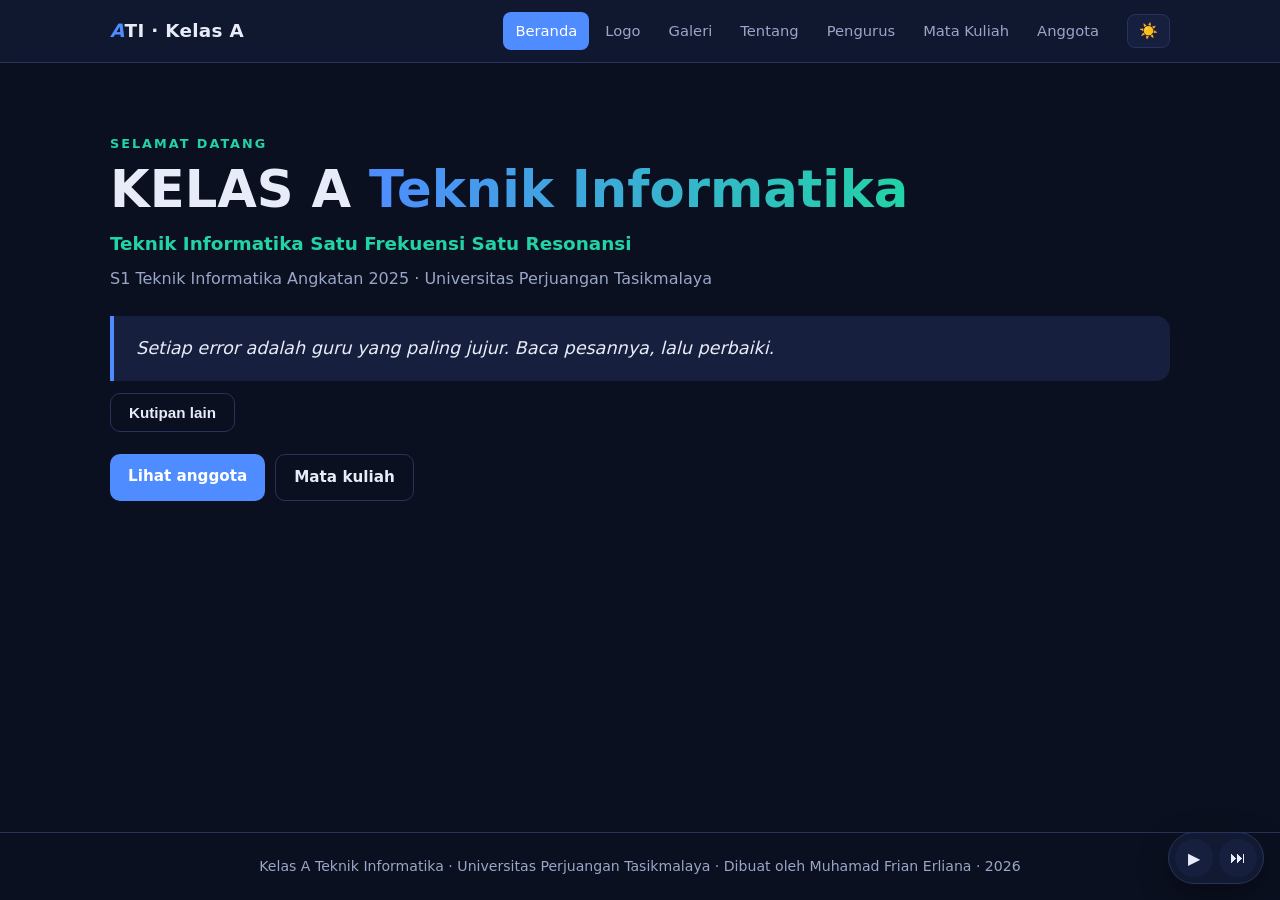
==== index.html @ 5a4f0b9f "Hapus bagian "Jelajahi halaman" dari Beranda Co-Authored-By: Claude Sonnet 5.5 <noreply@anthropic.co" ====
<!DOCTYPE html>
<html lang="id" data-theme="dark">
<head>
<meta charset="utf-8">
<meta name="viewport" content="width=device-width, initial-scale=1, viewport-fit=cover">
<title>Beranda · Kelas A Teknik Informatika</title>
<meta name="description" content="Halaman Kelas A S1 Teknik Informatika Universitas Perjuangan Tasikmalaya.">
<meta property="og:title" content="Kelas A Teknik Informatika">
<meta property="og:image" content="logo-kelas-a.jpg">
<link rel="stylesheet" href="style.css">
<script src="script.js"></script>
</head>
<body>
<header class="nav"><div class="nav-inner">
  <a class="brand" href="index.html"><em>A</em>TI · Kelas A</a>
  <nav class="menu">
    <a class="active" href="index.html">Beranda</a>
    <a href="logo.html">Logo</a>
    <a href="galeri.html">Galeri</a>
    <a href="tentang.html">Tentang</a>
    <a href="pengurus.html">Pengurus</a>
    <a href="mata-kuliah.html">Mata Kuliah</a>
    <a href="anggota.html">Anggota</a>
  </nav>
  <button class="theme-btn" id="themeBtn" aria-label="Ganti tema">☀️</button>
</div></header>

<main>
  <section class="hero">
    <p class="eyebrow">Selamat datang</p>
    <h1>KELAS A <span>Teknik Informatika</span></h1>
    <p class="sub">Teknik Informatika Satu Frekuensi Satu Resonansi</p>
    <p class="meta">S1 Teknik Informatika Angkatan 2025 · Universitas Perjuangan Tasikmalaya</p>
    <blockquote class="quote" id="kutipan">Setiap error adalah guru yang paling jujur. Baca pesannya, lalu perbaiki.</blockquote>
    <button class="btn ghost" id="kutipanBtn">Kutipan lain</button>
    <div class="cta">
      <a class="btn" href="anggota.html">Lihat anggota</a>
      <a class="btn ghost" href="mata-kuliah.html">Mata kuliah</a>
    </div>
  </section>
</main>

<footer>Kelas A Teknik Informatika · Universitas Perjuangan Tasikmalaya · Dibuat oleh Muhamad Frian Erliana · 2026</footer>
<div class="player"><button id="playBtn" class="off" aria-label="Putar musik">▶</button></div>
<audio id="musik" src="musik-kelas.mp3" loop preload="none"></audio>
</body>
</html>
---- style.css ----
:root{
  --bg:#0b1020; --bg2:#121a33; --card:#161f3d; --text:#e8ecf8; --muted:#9aa6c7;
  --accent:#4f8cff; --accent2:#22d3a6; --border:#27335c; --shadow:0 10px 30px rgba(0,0,0,.35);
}
:root[data-theme="light"]{
  --bg:#f4f7ff; --bg2:#ffffff; --card:#ffffff; --text:#14203d; --muted:#5a6788;
  --accent:#2563eb; --accent2:#0f9d7a; --border:#dbe3f6; --shadow:0 10px 30px rgba(30,50,110,.12);
}
*{box-sizing:border-box;margin:0;padding:0}
html{scroll-behavior:smooth}
body{font-family:system-ui,-apple-system,"Segoe UI",Roboto,sans-serif;background:var(--bg);color:var(--text);line-height:1.65;min-height:100vh;display:flex;flex-direction:column}
a{color:var(--accent);text-decoration:none}
img{max-width:100%;display:block}

/* Navbar */
.nav{position:sticky;top:0;z-index:50;background:color-mix(in srgb,var(--bg2) 88%,transparent);backdrop-filter:blur(10px);border-bottom:1px solid var(--border)}
.nav-inner{max-width:1100px;margin:0 auto;padding:12px 20px;display:flex;align-items:center;gap:16px;flex-wrap:wrap}
.brand{font-weight:800;font-size:1.15rem;color:var(--text);letter-spacing:.3px}
.brand em{font-style:italic;color:var(--accent)}
.menu{display:flex;gap:4px;flex-wrap:wrap;margin-left:auto}
.menu a{color:var(--muted);padding:7px 12px;border-radius:8px;font-size:.92rem;font-weight:500;transition:.2s}
.menu a:hover{color:var(--text);background:var(--card)}
.menu a.active{color:#fff;background:var(--accent)}
.theme-btn{background:var(--card);border:1px solid var(--border);color:var(--text);border-radius:8px;padding:7px 11px;cursor:pointer;font-size:.95rem}

/* Layout */
main{flex:1;max-width:1100px;width:100%;margin:0 auto;padding:40px 20px 60px}
.eyebrow{color:var(--accent2);font-weight:700;font-size:.8rem;letter-spacing:2px;text-transform:uppercase}
h1{font-size:clamp(2rem,5vw,3.2rem);line-height:1.15;margin:6px 0 10px}
h2{font-size:clamp(1.5rem,3.5vw,2.1rem);margin:4px 0 8px}
.lead{color:var(--muted);max-width:680px;margin-bottom:28px}
.grid{display:grid;gap:18px}
.grid.cols-2{grid-template-columns:repeat(auto-fit,minmax(260px,1fr))}
.grid.cols-3{grid-template-columns:repeat(auto-fit,minmax(220px,1fr))}
.card{background:var(--card);border:1px solid var(--border);border-radius:16px;padding:22px;box-shadow:var(--shadow)}
.card h3{font-size:1.05rem;margin-bottom:4px}
.role{color:var(--accent2);font-size:.78rem;font-weight:700;letter-spacing:1.2px;text-transform:uppercase}
.name{font-size:1.1rem;font-weight:600;margin-top:2px}

/* Hero */
.hero{padding:30px 0 10px}
.hero .sub{font-size:1.15rem;color:var(--accent2);font-weight:600}
.hero .meta{color:var(--muted);margin:6px 0 24px}
.hero h1 span{background:linear-gradient(90deg,var(--accent),var(--accent2));-webkit-background-clip:text;background-clip:text;color:transparent}
.quote{border-left:4px solid var(--accent);background:var(--card);padding:18px 22px;border-radius:0 14px 14px 0;font-size:1.1rem;font-style:italic;margin-bottom:12px}
.btn{display:inline-block;background:var(--accent);color:#fff;border:0;padding:10px 18px;border-radius:10px;font-weight:600;cursor:pointer;font-size:.95rem}
.btn.ghost{background:transparent;color:var(--text);border:1px solid var(--border)}
.cta{display:flex;gap:10px;flex-wrap:wrap;margin-top:22px}

/* Logo & galeri */
.logo-card{text-align:center}
.logo-card img{margin:0 auto 14px;max-height:260px;border-radius:12px;background:#fff;padding:8px}
.gallery{display:grid;grid-template-columns:repeat(auto-fill,minmax(230px,1fr));gap:14px}
.gallery figure{border-radius:14px;overflow:hidden;border:1px solid var(--border);cursor:zoom-in;background:var(--card)}
.gallery img{width:100%;aspect-ratio:4/3;object-fit:cover;transition:transform .3s}
.gallery figure:hover img{transform:scale(1.05)}
.lightbox{position:fixed;inset:0;background:rgba(0,0,0,.88);display:none;align-items:center;justify-content:center;z-index:100;padding:20px;cursor:zoom-out}
.lightbox.show{display:flex}
.lightbox img{max-height:92vh;border-radius:10px}
.empty{padding:26px;border:2px dashed var(--border);border-radius:14px;color:var(--muted);text-align:center}

/* Mata kuliah */
.day{margin-bottom:30px}
.day h3{font-size:1.2rem;margin-bottom:12px;display:flex;align-items:center;gap:10px}
.day h3::before{content:"";width:10px;height:10px;border-radius:50%;background:var(--accent2)}
details{background:var(--card);border:1px solid var(--border);border-radius:12px;padding:14px 18px;margin-bottom:10px}
summary{cursor:pointer;font-weight:600;list-style:none;display:flex;justify-content:space-between;align-items:center;gap:10px}
summary::-webkit-details-marker{display:none}
summary::after{content:"＋";color:var(--accent);font-weight:700}
details[open] summary::after{content:"－"}
details p{margin-top:10px;color:var(--muted);font-size:.95rem}
details p strong{color:var(--text)}

/* Anggota */
.tools{display:flex;gap:12px;flex-wrap:wrap;align-items:end;margin-bottom:20px}
.field{display:flex;flex-direction:column;gap:5px;flex:1;min-width:200px}
.field label{font-size:.82rem;color:var(--muted);font-weight:600}
input[type=text],input[type=search]{background:var(--bg2);color:var(--text);border:1px solid var(--border);border-radius:10px;padding:10px 12px;font-size:.95rem;width:100%}
input:focus{outline:2px solid var(--accent);outline-offset:1px}
.count{color:var(--muted);font-size:.9rem;margin-bottom:14px}
.members{list-style:none;display:grid;grid-template-columns:repeat(auto-fill,minmax(240px,1fr));gap:10px}
.members li{background:var(--card);border:1px solid var(--border);border-radius:12px;padding:12px 14px;display:flex;align-items:center;gap:12px}
.avatar{width:44px;height:44px;border-radius:50%;background:linear-gradient(135deg,var(--accent),var(--accent2));color:#fff;display:grid;place-items:center;font-weight:700;flex-shrink:0;overflow:hidden}
.avatar img{width:100%;height:100%;object-fit:cover}
.members .info{display:flex;flex-direction:column;line-height:1.3}
.members .peran{color:var(--accent2);font-size:.75rem;font-weight:700;letter-spacing:.5px;text-transform:uppercase}
.note{font-size:.85rem;color:var(--muted);margin-top:16px}
.form-box{background:var(--card);border:1px solid var(--border);border-radius:14px;padding:18px;margin-bottom:22px}

/* Footer & musik */
footer{border-top:1px solid var(--border);color:var(--muted);text-align:center;padding:22px 20px;font-size:.88rem}
.player{position:fixed;right:16px;bottom:16px;z-index:60;display:flex;gap:6px;background:var(--bg2);border:1px solid var(--border);border-radius:999px;padding:6px;box-shadow:var(--shadow)}
.player button{background:var(--accent);color:#fff;border:0;width:38px;height:38px;border-radius:50%;cursor:pointer;font-size:1rem}
.player button.off{background:var(--card);color:var(--text)}
#nextBtn{background:var(--card);color:var(--text)}

@media(max-width:640px){
  .menu{margin-left:0;width:100%}
  .nav-inner{gap:8px}
}
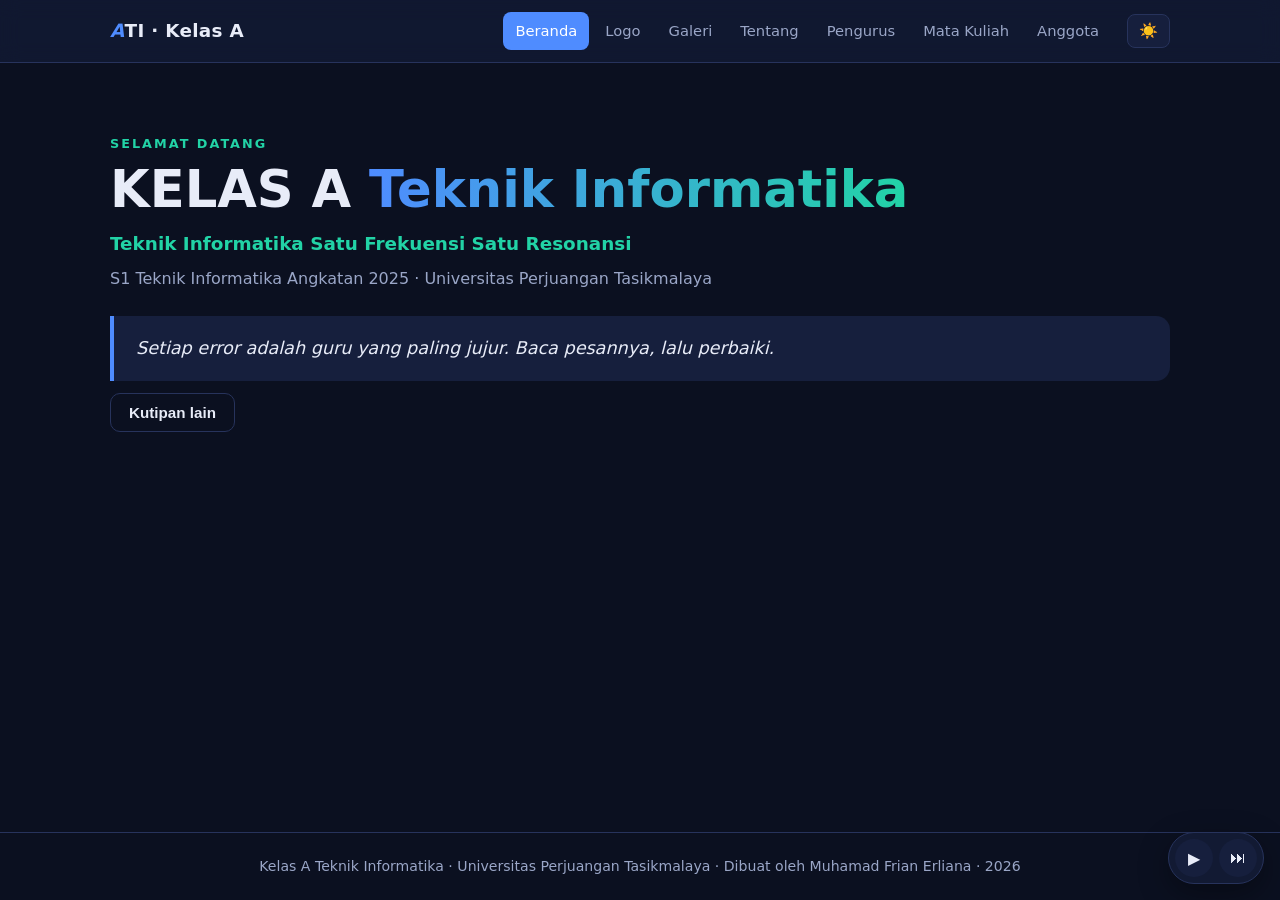
==== commit e070141b: "Hapus tombol Lihat anggota dan Mata kuliah dari Beranda Co-Authored-By: Claude Sonnet 5.5 <noreply@a" ====
--- a/index.html
+++ b/index.html
@@ -33,10 +33,6 @@
     <p class="meta">S1 Teknik Informatika Angkatan 2025 · Universitas Perjuangan Tasikmalaya</p>
     <blockquote class="quote" id="kutipan">Setiap error adalah guru yang paling jujur. Baca pesannya, lalu perbaiki.</blockquote>
     <button class="btn ghost" id="kutipanBtn">Kutipan lain</button>
-    <div class="cta">
-      <a class="btn" href="anggota.html">Lihat anggota</a>
-      <a class="btn ghost" href="mata-kuliah.html">Mata kuliah</a>
-    </div>
   </section>
 </main>
 
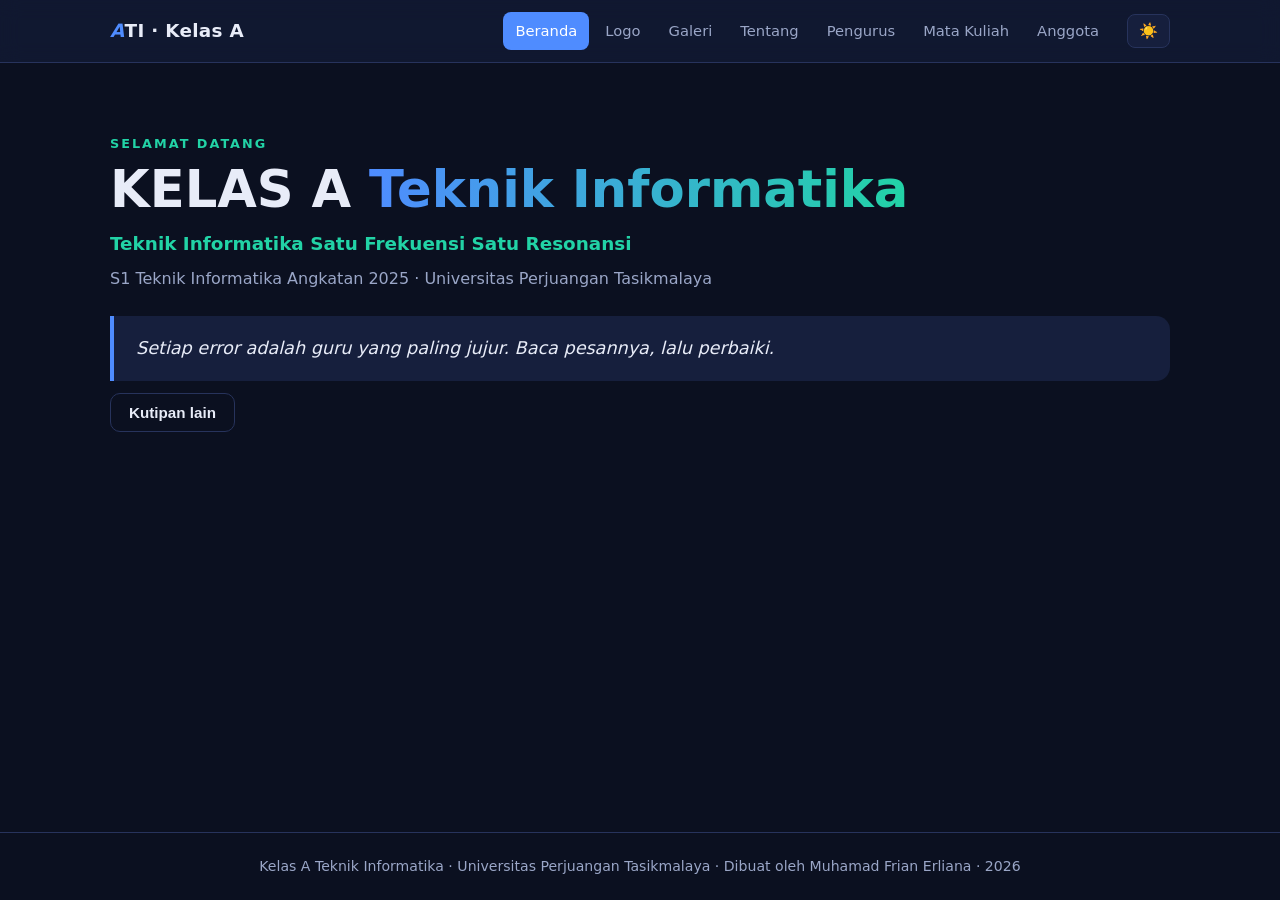
==== commit 25752712: "Hilangkan pemutar musik dari semua halaman" ====
--- a/index.html
+++ b/index.html
@@ -37,7 +37,5 @@
 </main>
 
 <footer>Kelas A Teknik Informatika · Universitas Perjuangan Tasikmalaya · Dibuat oleh Muhamad Frian Erliana · 2026</footer>
-<div class="player"><button id="playBtn" class="off" aria-label="Putar musik">▶</button></div>
-<audio id="musik" src="musik-kelas.mp3" loop preload="none"></audio>
 </body>
 </html>
--- a/style.css
+++ b/style.css
@@ -87,12 +87,8 @@
 .note{font-size:.85rem;color:var(--muted);margin-top:16px}
 .form-box{background:var(--card);border:1px solid var(--border);border-radius:14px;padding:18px;margin-bottom:22px}
 
-/* Footer & musik */
+/* Footer */
 footer{border-top:1px solid var(--border);color:var(--muted);text-align:center;padding:22px 20px;font-size:.88rem}
-.player{position:fixed;right:16px;bottom:16px;z-index:60;display:flex;gap:6px;background:var(--bg2);border:1px solid var(--border);border-radius:999px;padding:6px;box-shadow:var(--shadow)}
-.player button{background:var(--accent);color:#fff;border:0;width:38px;height:38px;border-radius:50%;cursor:pointer;font-size:1rem}
-.player button.off{background:var(--card);color:var(--text)}
-#nextBtn{background:var(--card);color:var(--text)}
 
 @media(max-width:640px){
   .menu{margin-left:0;width:100%}
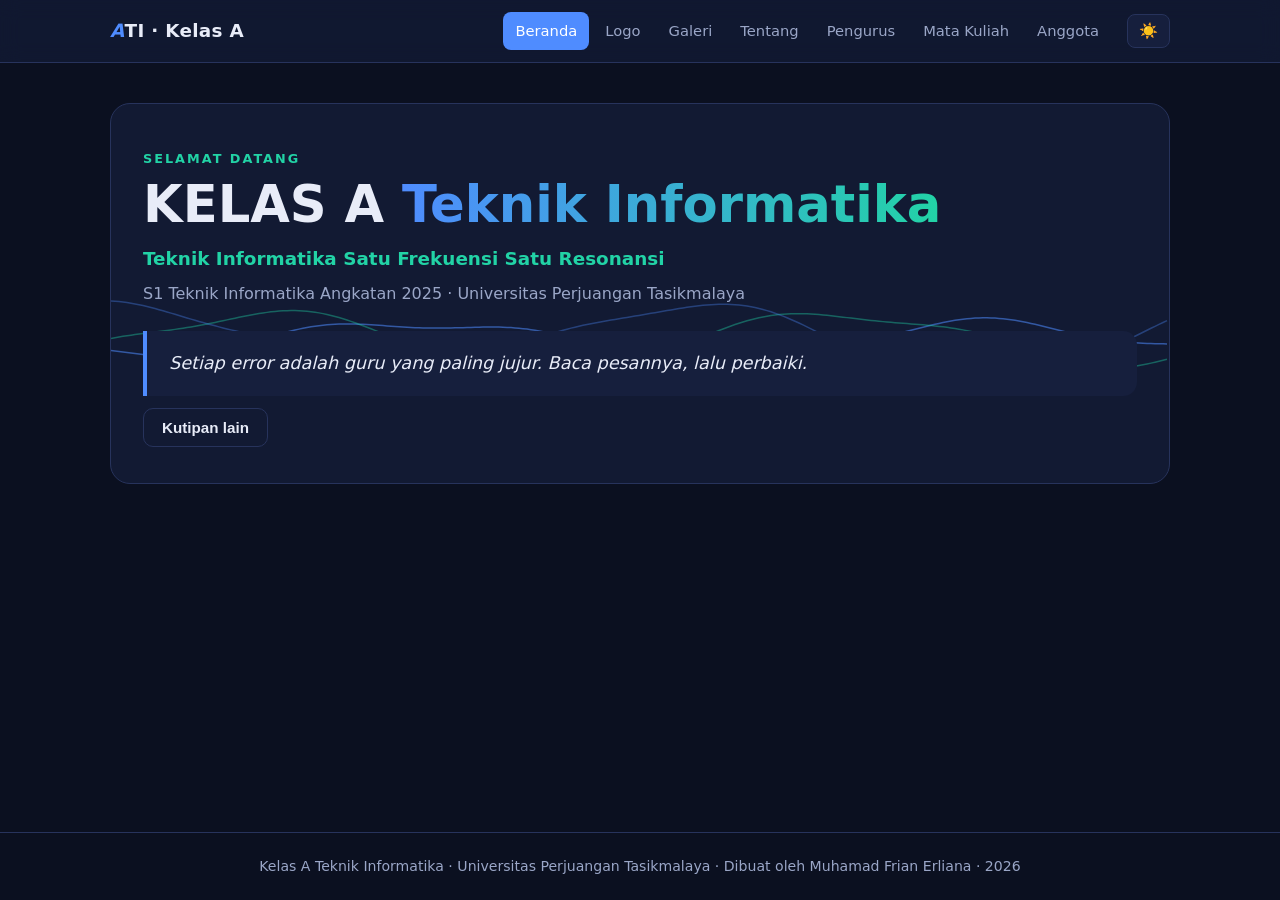
==== commit 34f4ddee: "Tambah latar gelombang frekuensi di hero Beranda" ====
--- a/index.html
+++ b/index.html
@@ -27,6 +27,7 @@
 
 <main>
   <section class="hero">
+    <canvas class="wave-bg" id="gelombang" aria-hidden="true"></canvas>
     <p class="eyebrow">Selamat datang</p>
     <h1>KELAS A <span>Teknik Informatika</span></h1>
     <p class="sub">Teknik Informatika Satu Frekuensi Satu Resonansi</p>
--- a/style.css
+++ b/style.css
@@ -38,7 +38,8 @@
 .name{font-size:1.1rem;font-weight:600;margin-top:2px}
 
 /* Hero */
-.hero{padding:30px 0 10px}
+.hero{position:relative;isolation:isolate;overflow:hidden;padding:44px 32px 36px;background:var(--bg2);border:1px solid var(--border);border-radius:20px}
+.wave-bg{position:absolute;inset:0;width:100%;height:100%;z-index:-1;pointer-events:none}
 .hero .sub{font-size:1.15rem;color:var(--accent2);font-weight:600}
 .hero .meta{color:var(--muted);margin:6px 0 24px}
 .hero h1 span{background:linear-gradient(90deg,var(--accent),var(--accent2));-webkit-background-clip:text;background-clip:text;color:transparent}
@@ -93,4 +94,5 @@
 @media(max-width:640px){
   .menu{margin-left:0;width:100%}
   .nav-inner{gap:8px}
+  .hero{padding:32px 20px 28px}
 }
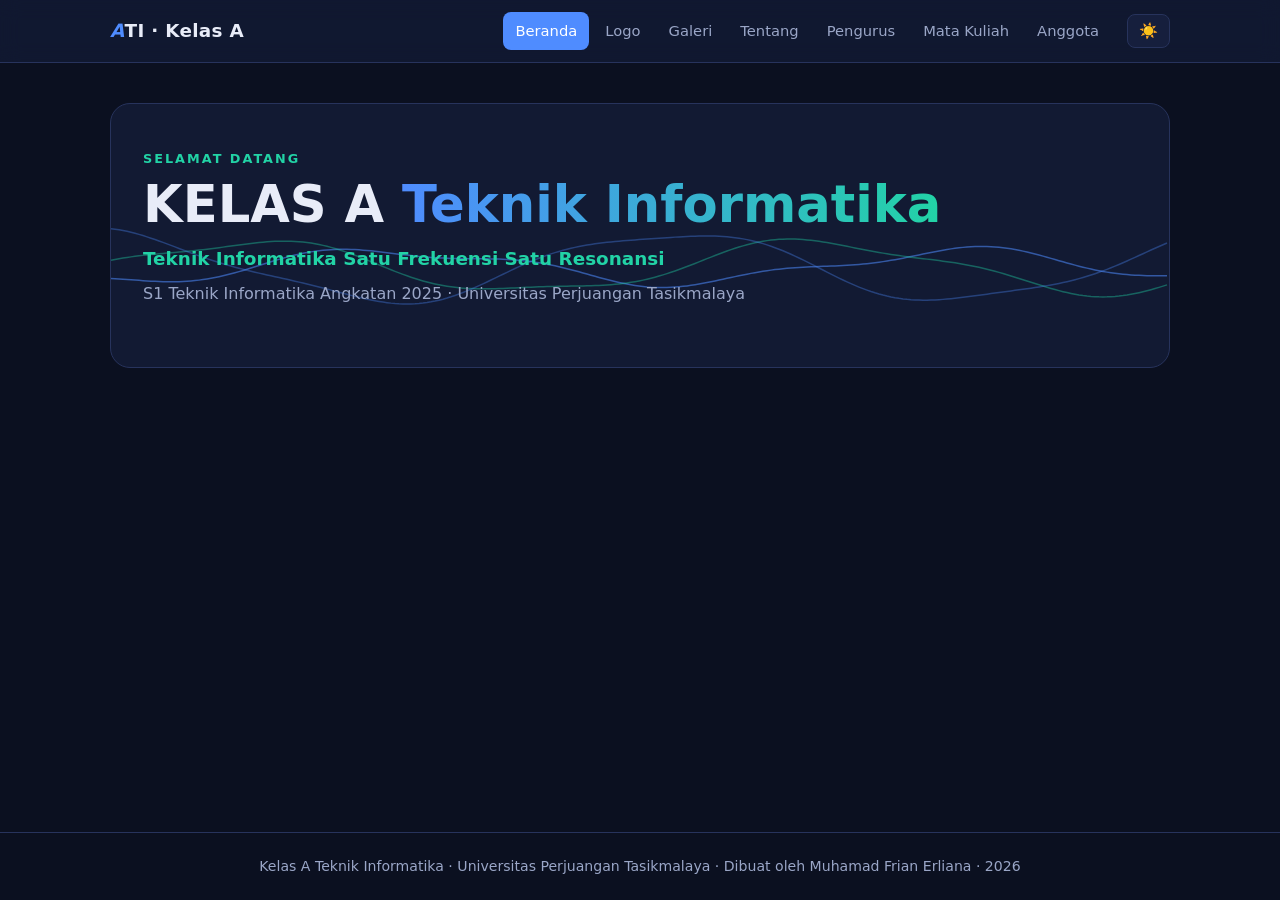
==== commit 4bf04fdd: "Hapus kutipan dari Beranda Co-Authored-By: Claude Sonnet 5.5 <noreply@anthropic.com> Claude-Session:" ====
--- a/index.html
+++ b/index.html
@@ -32,8 +32,6 @@
     <h1>KELAS A <span>Teknik Informatika</span></h1>
     <p class="sub">Teknik Informatika Satu Frekuensi Satu Resonansi</p>
     <p class="meta">S1 Teknik Informatika Angkatan 2025 · Universitas Perjuangan Tasikmalaya</p>
-    <blockquote class="quote" id="kutipan">Setiap error adalah guru yang paling jujur. Baca pesannya, lalu perbaiki.</blockquote>
-    <button class="btn ghost" id="kutipanBtn">Kutipan lain</button>
   </section>
 </main>
 
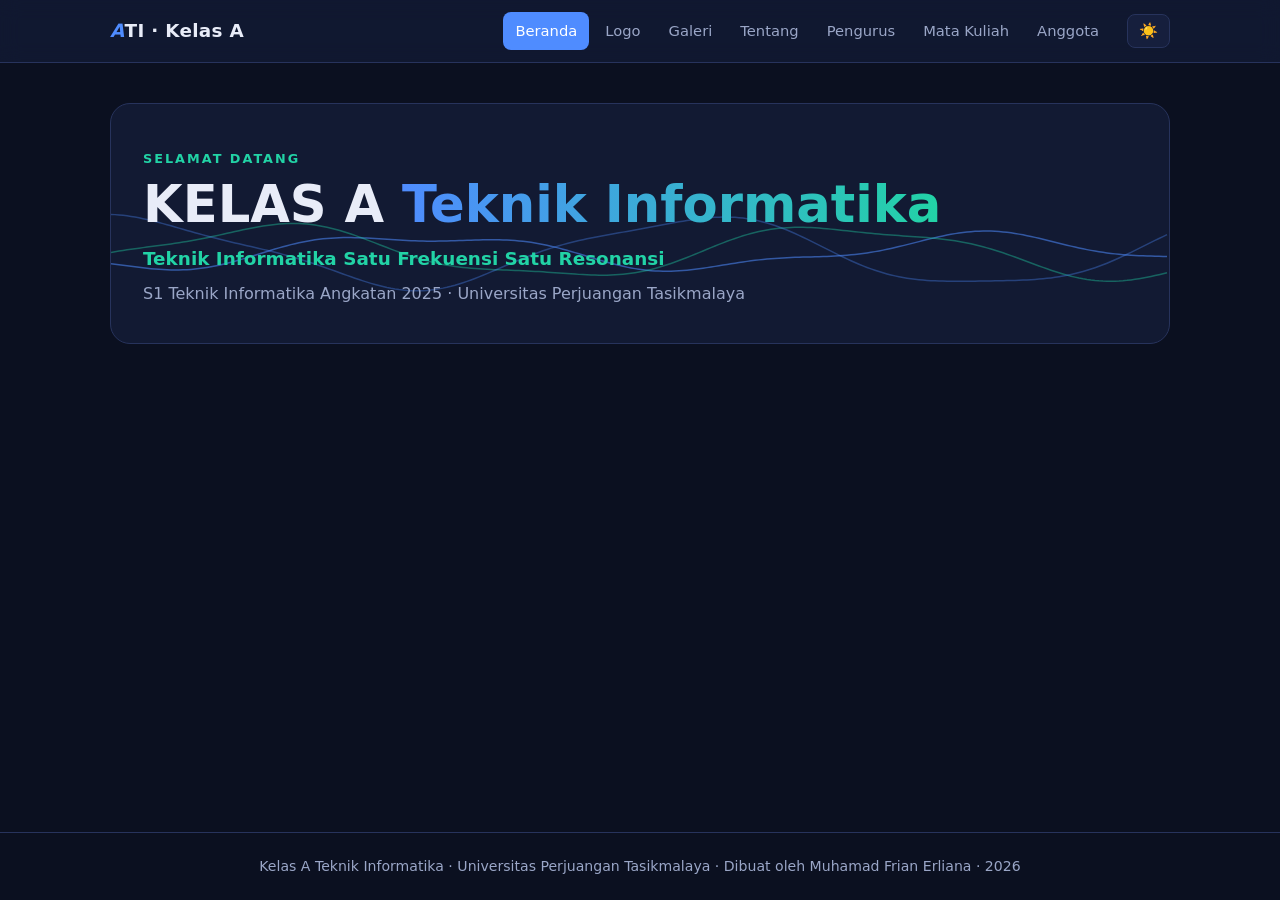
==== commit 61291ac0: "Tambah penanda versi pada style.css dan script.js agar cache browser diperbarui Co-Authored-By: Clau" ====
--- a/index.html
+++ b/index.html
@@ -7,8 +7,8 @@
 <meta name="description" content="Halaman Kelas A S1 Teknik Informatika Universitas Perjuangan Tasikmalaya.">
 <meta property="og:title" content="Kelas A Teknik Informatika">
 <meta property="og:image" content="logo-kelas-a.jpg">
-<link rel="stylesheet" href="style.css">
-<script src="script.js"></script>
+<link rel="stylesheet" href="style.css?v=2">
+<script src="script.js?v=2"></script>
 </head>
 <body>
 <header class="nav"><div class="nav-inner">
--- a/style.css
+++ b/style.css
@@ -41,7 +41,7 @@
 .hero{position:relative;isolation:isolate;overflow:hidden;padding:44px 32px 36px;background:var(--bg2);border:1px solid var(--border);border-radius:20px}
 .wave-bg{position:absolute;inset:0;width:100%;height:100%;z-index:-1;pointer-events:none}
 .hero .sub{font-size:1.15rem;color:var(--accent2);font-weight:600}
-.hero .meta{color:var(--muted);margin:6px 0 24px}
+.hero .meta{color:var(--muted);margin:6px 0 0}
 .hero h1 span{background:linear-gradient(90deg,var(--accent),var(--accent2));-webkit-background-clip:text;background-clip:text;color:transparent}
 .quote{border-left:4px solid var(--accent);background:var(--card);padding:18px 22px;border-radius:0 14px 14px 0;font-size:1.1rem;font-style:italic;margin-bottom:12px}
 .btn{display:inline-block;background:var(--accent);color:#fff;border:0;padding:10px 18px;border-radius:10px;font-weight:600;cursor:pointer;font-size:.95rem}
@@ -85,6 +85,8 @@
 .avatar img{width:100%;height:100%;object-fit:cover}
 .members .info{display:flex;flex-direction:column;line-height:1.3}
 .members .peran{color:var(--accent2);font-size:.75rem;font-weight:700;letter-spacing:.5px;text-transform:uppercase}
+.members .hapus{margin-left:auto;background:transparent;color:var(--muted);border:1px solid var(--border);border-radius:8px;padding:6px 12px;font-size:.8rem;cursor:pointer}
+.members .hapus:hover{color:#ef4444;border-color:#ef4444}
 .note{font-size:.85rem;color:var(--muted);margin-top:16px}
 .form-box{background:var(--card);border:1px solid var(--border);border-radius:14px;padding:18px;margin-bottom:22px}
 
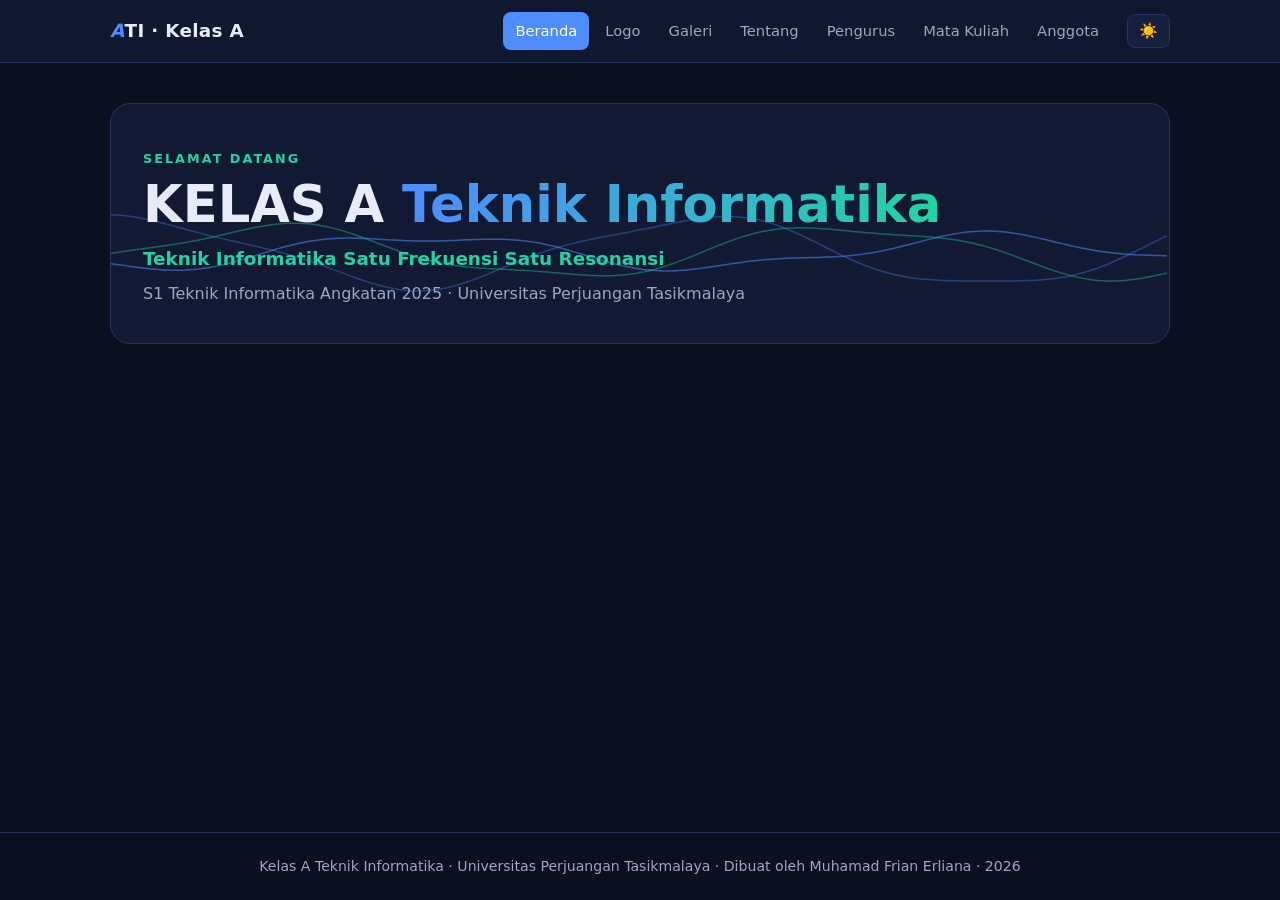
==== commit d0580633: "Tambah anggota Aceng Ziran ke daftar resmi Co-Authored-By: Claude Sonnet 5.5 <noreply@anthropic.com>" ====
--- a/index.html
+++ b/index.html
@@ -7,8 +7,8 @@
 <meta name="description" content="Halaman Kelas A S1 Teknik Informatika Universitas Perjuangan Tasikmalaya.">
 <meta property="og:title" content="Kelas A Teknik Informatika">
 <meta property="og:image" content="logo-kelas-a.jpg">
-<link rel="stylesheet" href="style.css?v=2">
-<script src="script.js?v=2"></script>
+<link rel="stylesheet" href="style.css?v=3">
+<script src="script.js?v=3"></script>
 </head>
 <body>
 <header class="nav"><div class="nav-inner">
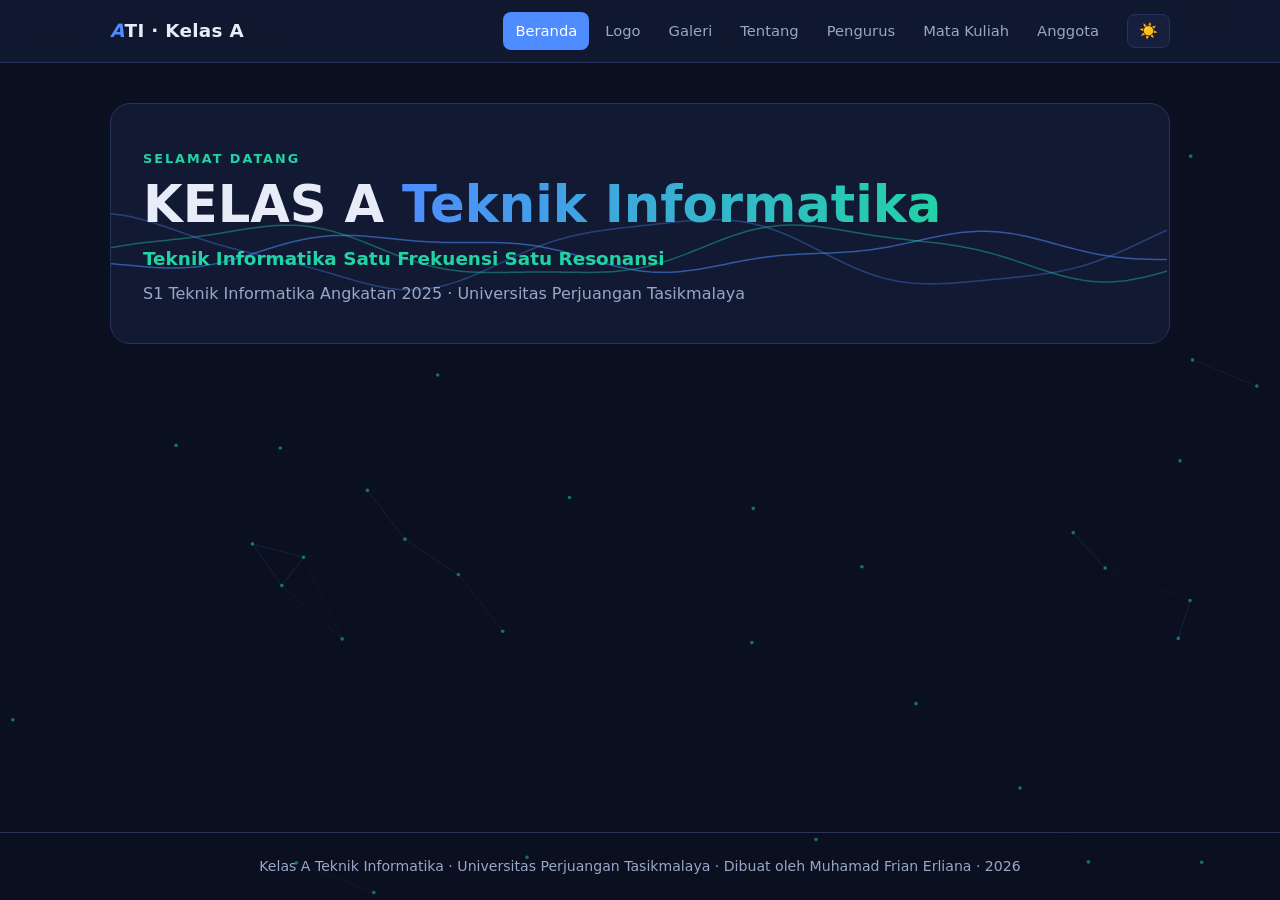
==== commit 5ed59935: "Pasang latar Jaringan redup di semua halaman Co-Authored-By: Claude Sonnet 5.5 <noreply@anthropic.co" ====
--- a/index.html
+++ b/index.html
@@ -7,8 +7,8 @@
 <meta name="description" content="Halaman Kelas A S1 Teknik Informatika Universitas Perjuangan Tasikmalaya.">
 <meta property="og:title" content="Kelas A Teknik Informatika">
 <meta property="og:image" content="logo-kelas-a.jpg">
-<link rel="stylesheet" href="style.css?v=3">
-<script src="script.js?v=3"></script>
+<link rel="stylesheet" href="style.css?v=4">
+<script src="script.js?v=4"></script>
 </head>
 <body>
 <header class="nav"><div class="nav-inner">
--- a/style.css
+++ b/style.css
@@ -22,6 +22,9 @@
 .menu a:hover{color:var(--text);background:var(--card)}
 .menu a.active{color:#fff;background:var(--accent)}
 .theme-btn{background:var(--card);border:1px solid var(--border);color:var(--text);border-radius:8px;padding:7px 11px;cursor:pointer;font-size:.95rem}
+
+/* Latar jaringan (semua halaman) */
+.net-bg{position:fixed;inset:0;width:100%;height:100%;z-index:-1;pointer-events:none}
 
 /* Layout */
 main{flex:1;max-width:1100px;width:100%;margin:0 auto;padding:40px 20px 60px}
